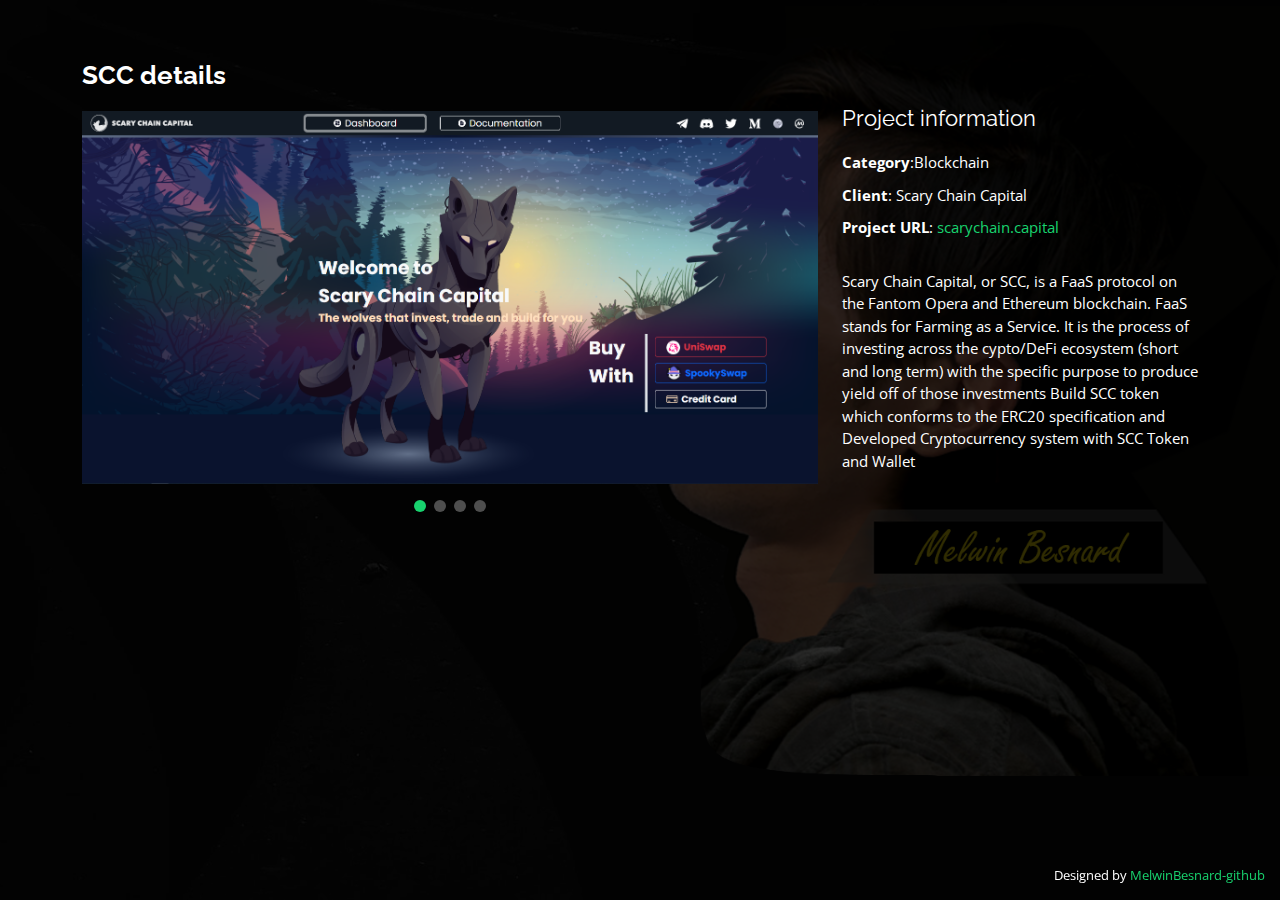
==== portfolio/portfolio-details1.html @ f5e3fe15 "last" ====
<!DOCTYPE html>
<html lang="en">

<head>
  <meta charset="utf-8">
  <meta content="width=device-width, initial-scale=1.0" name="viewport">

  <title>Portfolio Details - SCC</title>
  <meta content="" name="description">
  <meta content="" name="keywords">

  <!-- Favicons -->
  <link href="../assets/img/favicon.png" rel="icon">
  <link href="../assets/img/apple-touch-icon.png" rel="apple-touch-icon">

  <!-- Google Fonts -->
  <link href="https://fonts.googleapis.com/css?family=Open+Sans:300,300i,400,400i,600,600i,700,700i|Raleway:300,300i,400,400i,500,500i,600,600i,700,700i|Poppins:300,300i,400,400i,500,500i,600,600i,700,700i" rel="stylesheet">

  <!-- Vendor CSS Files -->
  <link href="../assets/vendor/bootstrap/css/bootstrap.min.css" rel="stylesheet">
  <link href="../assets/vendor/bootstrap-icons/bootstrap-icons.css" rel="stylesheet">
  <link href="../assets/vendor/boxicons/css/boxicons.min.css" rel="stylesheet">
  <link href="../assets/vendor/glightbox/css/glightbox.min.css" rel="stylesheet">
  <link href="../assets/vendor/remixicon/remixicon.css" rel="stylesheet">
  <link href="../assets/vendor/swiper/swiper-bundle.min.css" rel="stylesheet">

  <!-- Template Main CSS File -->
  <link href="../assets/css/style.css" rel="stylesheet">

  <!-- =======================================================
  * Template Name: Personal - v4.7.0
  * Template URL: https://bootstrapmade.com/personal-free-resume-bootstrap-template/
  * Author: BootstrapMade.com
  * License: https://bootstrapmade.com/license/
  ======================================================== -->
</head>

<body>

  <main id="main">

    <!-- ======= Portfolio Details ======= -->
    <div id="portfolio-details" class="portfolio-details">
      <div class="container">

        <div class="row">

          <div class="col-lg-8">
            <h2 class="portfolio-title">SCC details</h2>

            <div class="portfolio-details-slider swiper">
              <div class="swiper-wrapper align-items-center">

                <div class="swiper-slide">
                  <img src="../assets/img/portfolio/SCC-4.png" class="img-fluid" alt="">
                </div>

                <div class="swiper-slide">
                  <img src="../assets/img/portfolio/SCC-1.png" class="img-fluid" alt="">
                </div>

                <div class="swiper-slide">
                  <img src="../assets/img/portfolio/SCC-2.png" class="img-fluid" alt="">
                </div>

                <div class="swiper-slide">
                  <img src="../assets/img/portfolio/SCC-3.png" class="img-fluid" alt="">
                </div>

              </div>
              <div class="swiper-pagination"></div>
            </div>

          </div>

          <div class="col-lg-4 portfolio-info">
            <h3>Project information</h3>
            <ul>
              <li><strong>Category</strong>:Blockchain</li>
              <li><strong>Client</strong>: Scary Chain Capital</li>
              <!-- <li><strong>Project date</strong>: 01 March, 2020</li> -->
              <li><strong>Project URL</strong>: <a href="https://scarychain.capital/">scarychain.capital</a></li>
            </ul>

            <p>
              Scary Chain Capital, or SCC, is a FaaS protocol on the Fantom Opera and Ethereum blockchain. 
              FaaS stands for Farming as a Service. It is the process of investing across the cypto/DeFi ecosystem (short and long term) 
              with the specific purpose to produce yield off of those investments Build SCC token which conforms to the 
              ERC20 specification and Developed Cryptocurrency system with SCC Token and Wallet
            </p>
          </div>

        </div>

      </div>
    </div><!-- End Portfolio Details -->

  </main><!-- End #main -->

  <div class="credits">
    <!-- All the links in the footer should remain intact. -->
    <!-- You can delete the links only if you purchased the pro version. -->
    <!-- Licensing information: https://bootstrapmade.com/license/ -->
    <!-- Purchase the pro version with working PHP/AJAX contact form: https://bootstrapmade.com/personal-free-resume-bootstrap-template/ -->
    Designed by <a href="https://github.com/melbesnard85">MelwinBesnard-github</a>
  </div>

  <!-- Vendor JS Files -->
  <script src="../assets/vendor/purecounter/purecounter.js"></script>
  <script src="../assets/vendor/bootstrap/js/bootstrap.bundle.min.js"></script>
  <script src="../assets/vendor/glightbox/js/glightbox.min.js"></script>
  <script src="../assets/vendor/isotope-layout/isotope.pkgd.min.js"></script>
  <script src="../assets/vendor/swiper/swiper-bundle.min.js"></script>
  <script src="../assets/vendor/waypoints/noframework.waypoints.js"></script>
  <script src="../assets/vendor/php-email-form/validate.js"></script>

  <!-- Template Main JS File -->
  <script src="../assets/js/main.js"></script>

</body>

</html>
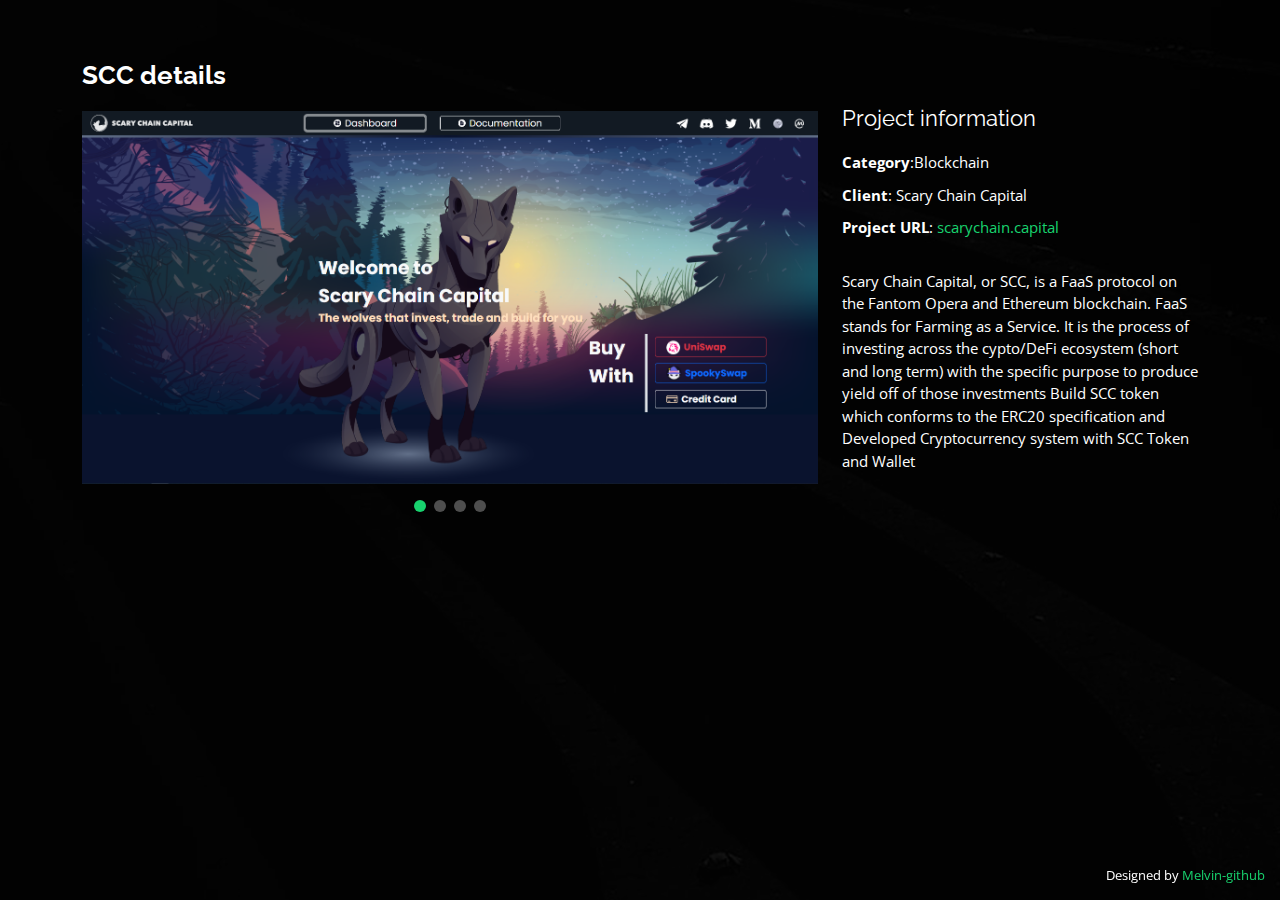
==== commit adcf2afe: "doc: update resume" ====
--- a/portfolio/portfolio-details1.html
+++ b/portfolio/portfolio-details1.html
@@ -102,7 +102,7 @@
     <!-- You can delete the links only if you purchased the pro version. -->
     <!-- Licensing information: https://bootstrapmade.com/license/ -->
     <!-- Purchase the pro version with working PHP/AJAX contact form: https://bootstrapmade.com/personal-free-resume-bootstrap-template/ -->
-    Designed by <a href="https://github.com/melbesnard85">MelwinBesnard-github</a>
+    Designed by <a href="https://github.com/melbesnard85">Melvin-github</a>
   </div>
 
   <!-- Vendor JS Files -->
--- a/assets/css/style.css
+++ b/assets/css/style.css
@@ -135,7 +135,7 @@
   right: 0;
   background: rgba(0, 0, 0, 0.9);
 }
-#header.header-top .social-links, #header.header-top h2 {
+#header.header-top .social-links, #header.header-top h2, #header.header-top p {
   display: none;
 }
 #header.header-top img {
@@ -551,6 +551,13 @@
 /*--------------------------------------------------------------
 # Resume
 --------------------------------------------------------------*/
+.resume-p {
+  display: inline;
+}
+.resume-download {
+  display: inline;
+  float: right;
+}
 .resume .resume-title {
   font-size: 26px;
   font-weight: 700;
@@ -1038,4 +1045,4 @@
 }
 .credits a:hover {
   color: #fff;
-}+}
